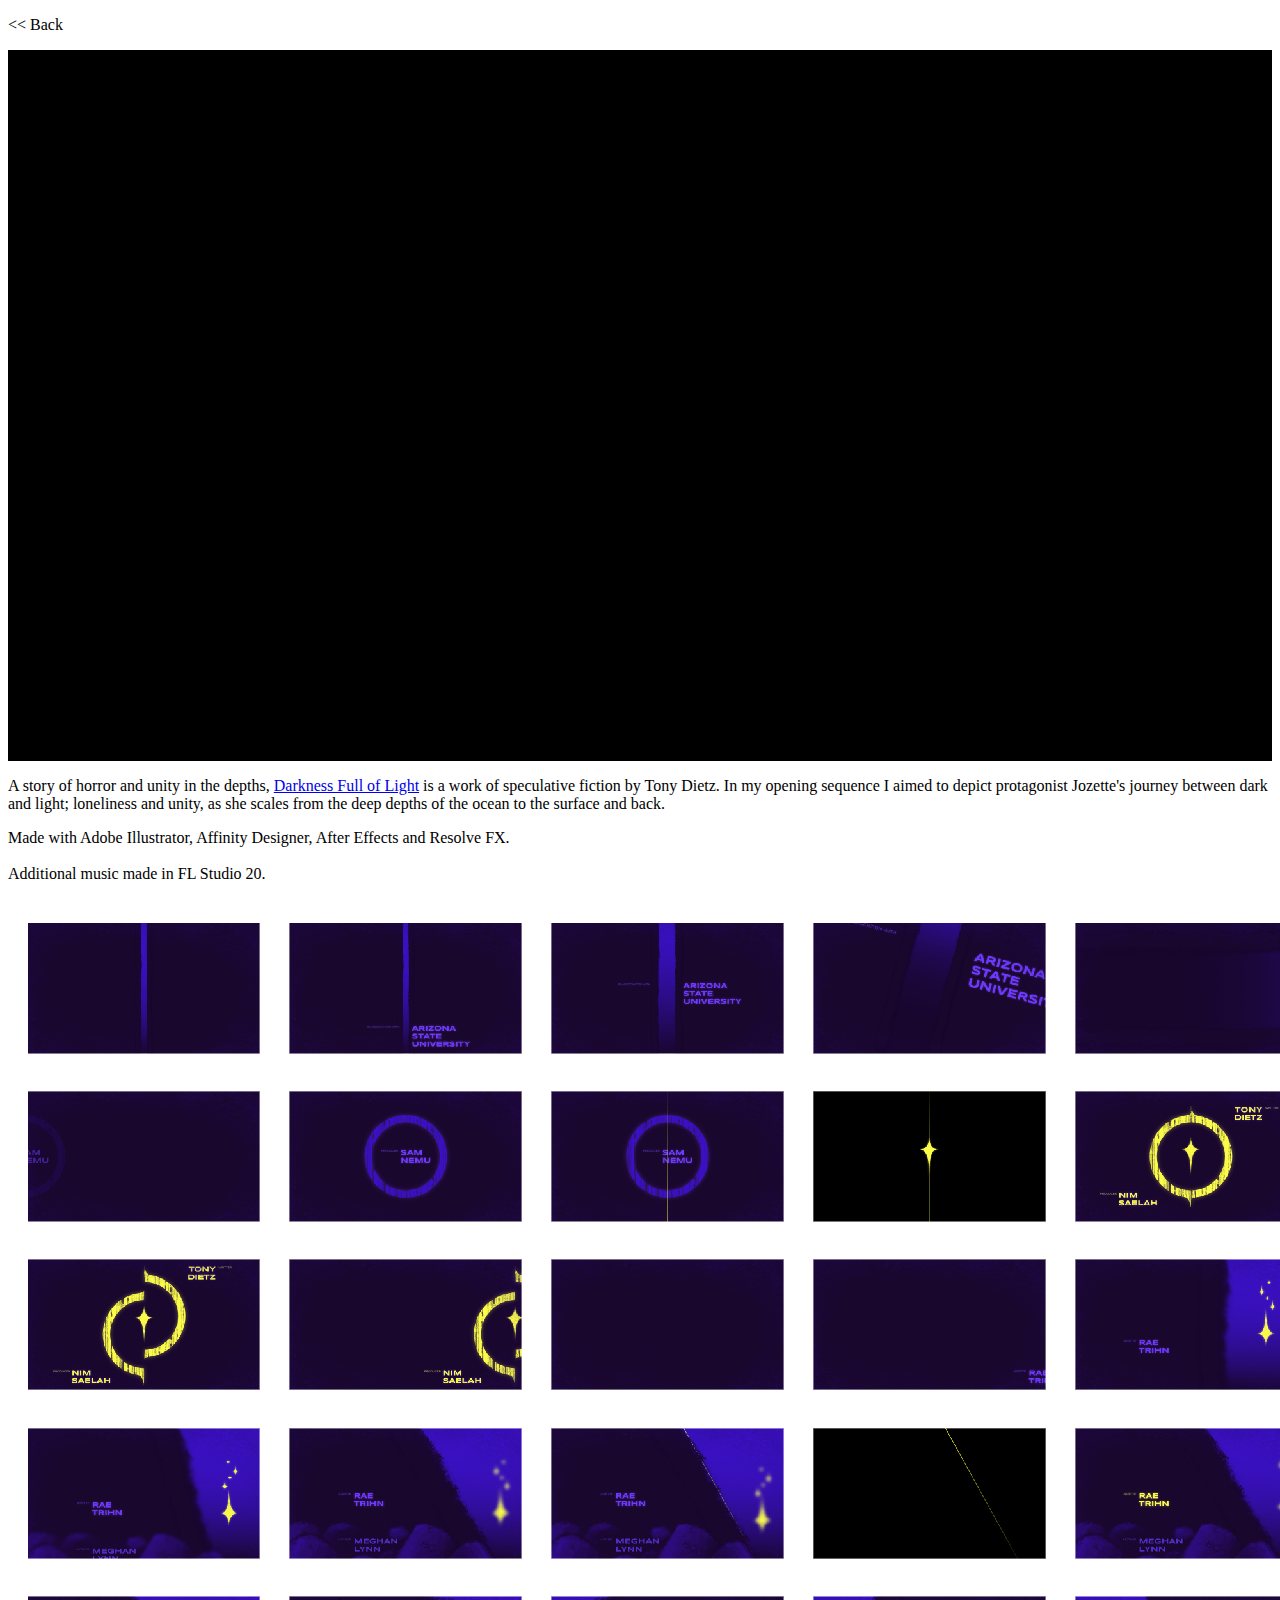
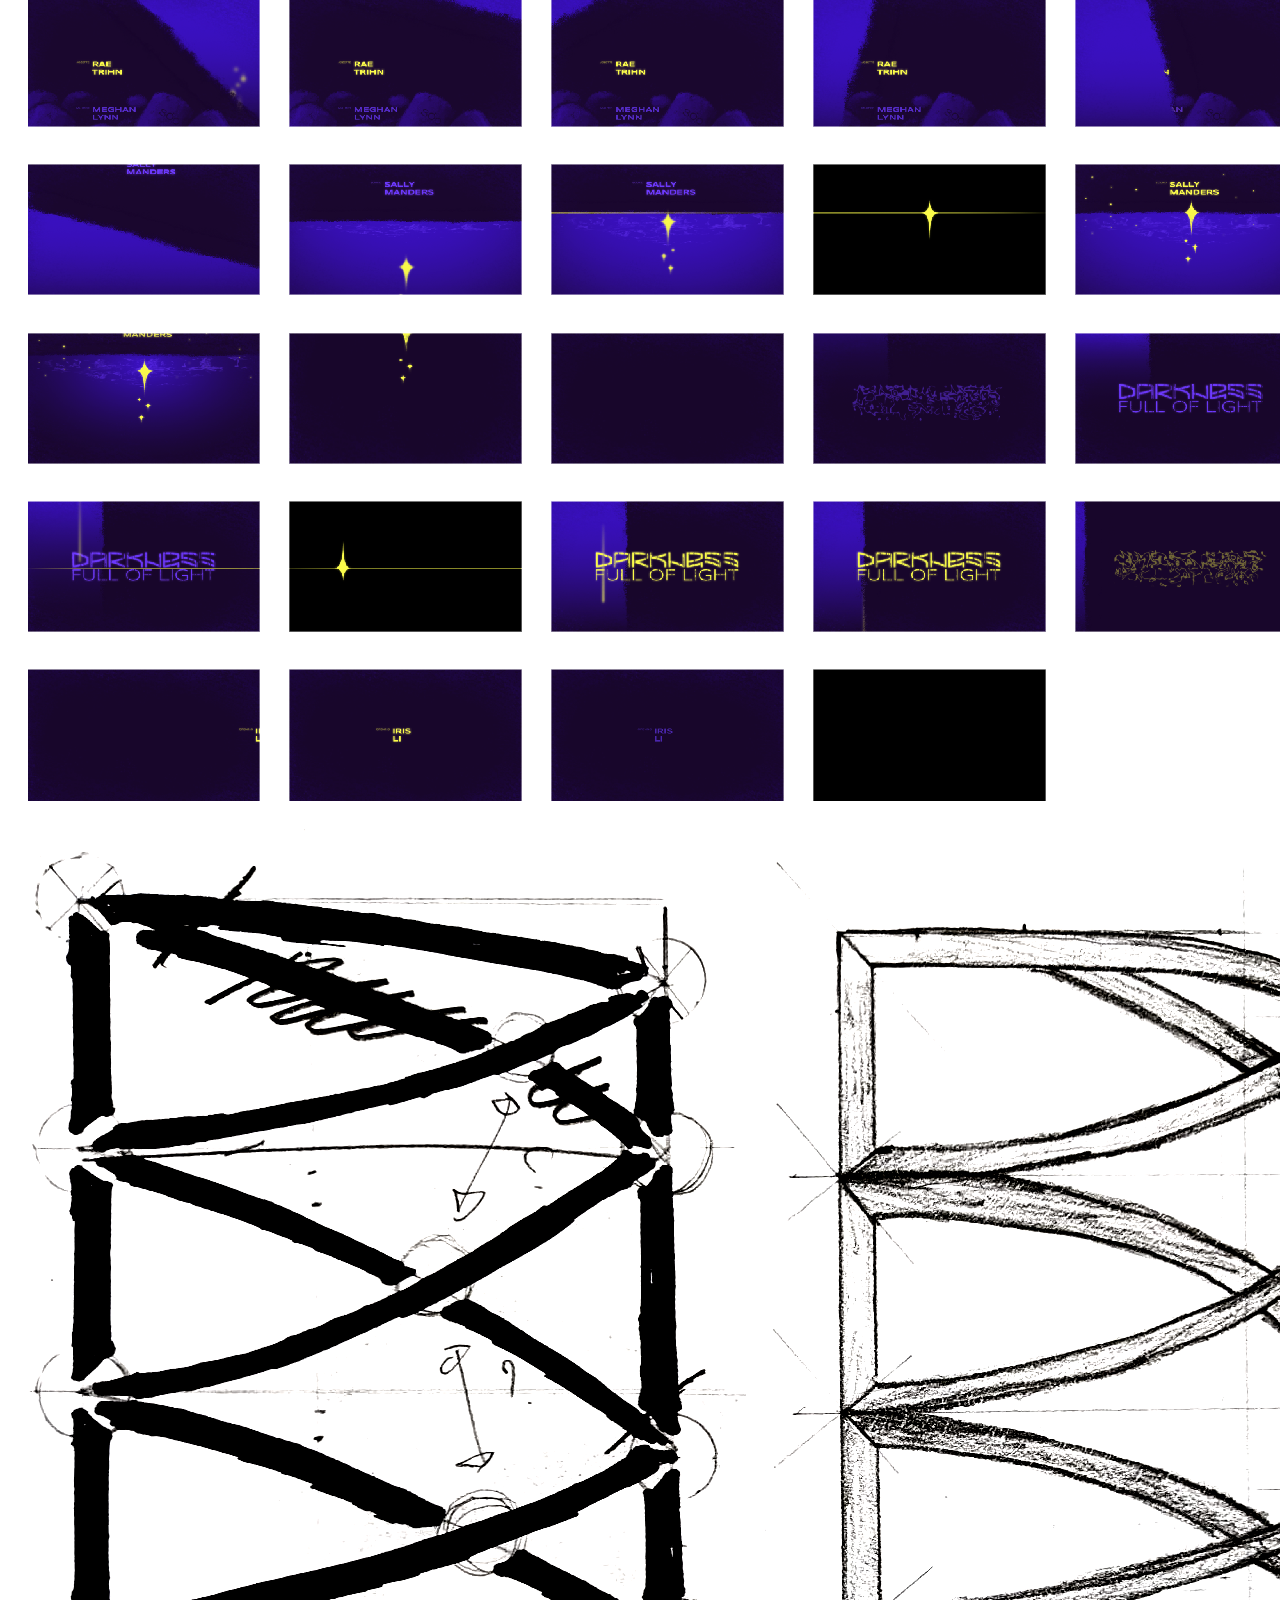
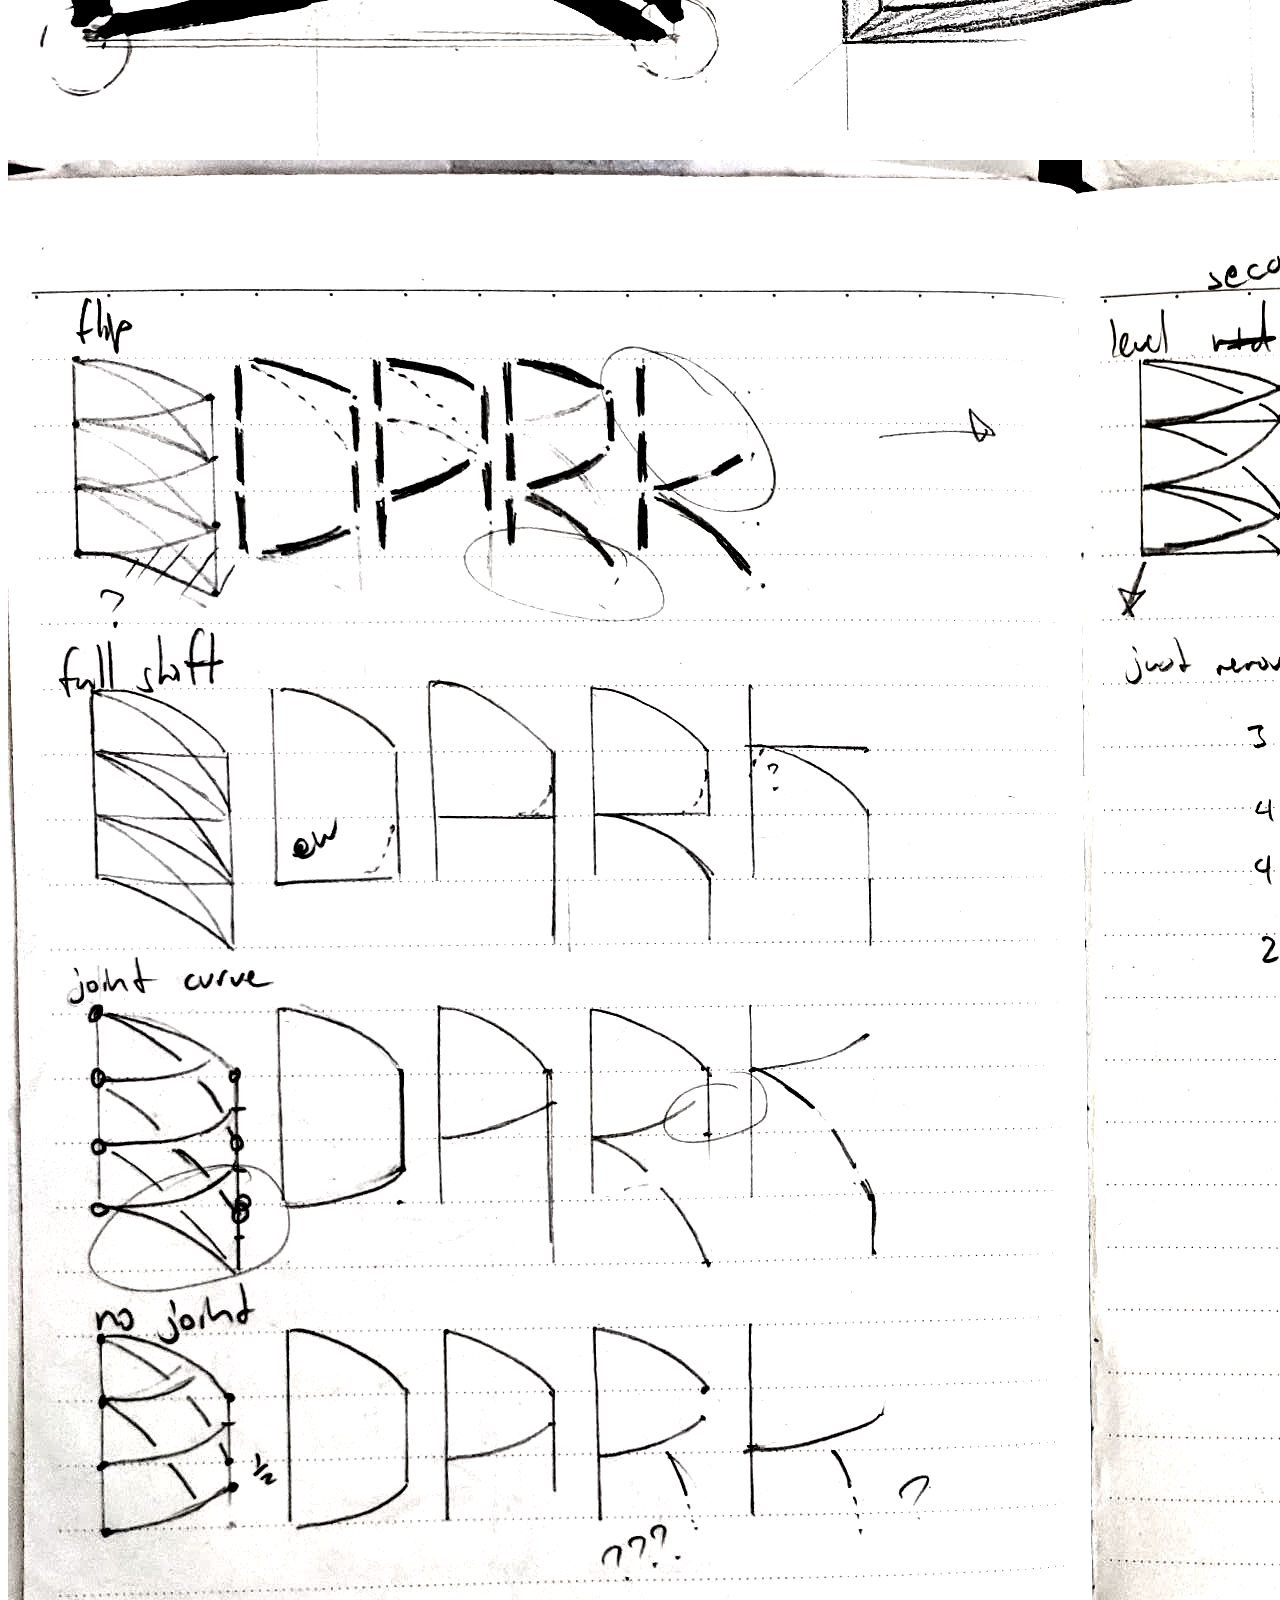
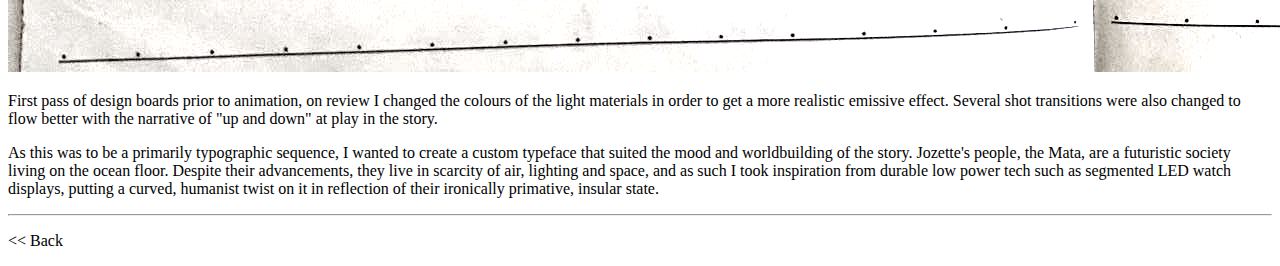
==== public/darkness.html @ 074f8f09 "init" ====
<!DOCTYPE html>
<html lang="en" id="sub" class="theme-dark">

<head>
    <link rel="stylesheet" type="text/css" href="style.css">
    <meta charset="utf-8" />
    <script src="https://player.vimeo.com/api/player.js"></script>
</head>

<body class="iframebody debug preload">
    <div class="grid3 debug">

        <div class="gcont3 start1 span2">
            <div class="backbutton scale2" onclick="parent.iframeUnfocus(event)">
                <p class="p1">
                    << Back</p>
            </div>
        </div>

        <div class="gcont3 start1 span14 border1">
            <!-- VIDEO -->
            <div style="padding:56.25% 0 0 0;position:relative;background-color: black;"><iframe id="vid"
                    src="https://player.vimeo.com/video/556968750?badge=0&amp;autopause=0&amp;player_id=0&amp;app_id=58479"
                    frameborder="0" allow="autoplay; fullscreen; picture-in-picture" allowfullscreen
                    style="position:absolute;top:0;left:0;width:100%;height:100%;"
                    title="Darkness Full of Light"></iframe></div>
            <!-- script to stop video -->
            <script>
                setInterval(function () {
                    var body = document.getElementById("sub");
                    var vid = document.getElementById("vid");
                    var player = new Vimeo.Player(vid); /*convert to player*/

                    //    console.log(body.clientHeight);
                    if (body.clientHeight <= 10) {
                        player.pause();
                        // console.log(1);
                    }
                }, 500);
            </script>
        </div>

        <div class="gcont3 start1 span7">
            <p class="p1 p4">
                A story of horror and unity in the depths,
                <a href="https://csi.asu.edu/story/darkness/" class="inlink">
                    Darkness Full of Light</a>
                is a work of
                speculative fiction by Tony Dietz. In my opening
                sequence I aimed to depict protagonist Jozette's journey
                between dark and light; loneliness and unity, as she scales
                from the deep depths of the ocean to the surface and back.
            </p>
        </div>

        <div class="gcont3 span7">
            <p class="p1 p4">
                Made with Adobe Illustrator, Affinity Designer, After Effects and 
                Resolve FX.
                <br>
                <br>
                Additional music made in FL Studio 20.
            </p>
        </div>

        <div class="gcont3 span7 border1">
            <img class="imgmix" src="assets/darkness2.png" alt="">
        </div>

        <div class="gcont3 span7 debug">
            <div class="subgrid1">
                <img class="imgmix border1" src="assets/darkness4.png" alt="">
                <img class="imgmix border1" src="assets/darkness5.png" alt="">
            </div>
        </div>

        <div class="gcont3 start1 span7">
            <p class="p1 p4">
                First pass of design boards prior to animation,
                on review I changed the colours of the light materials
                in order to get a more realistic emissive effect.
                Several shot transitions were also changed to flow better
                with the narrative of "up and down" at play in the story.
            </p>
        </div>

        <div class="gcont3 span7">
            <p class="p1 p4">
                As this was to be a primarily typographic sequence, I 
                wanted to create a custom typeface that suited the mood 
                and worldbuilding of the story. Jozette's people, the Mata, 
                are a futuristic society living on the ocean floor. Despite 
                their advancements, they live in scarcity of air, lighting 
                and space, and as such I took inspiration from durable low 
                power tech such as segmented LED watch displays, putting a 
                curved, humanist twist on it in reflection of their ironically 
                primative, insular state.
            </p>
        </div>

        <hr class="span14">

        <div class="gcont3 start1 span2">
            <div class="backbutton scale2" onclick="parent.iframeUnfocus(event)">
                <p class="p1">
                    << Back</p>
            </div>
        </div>

    </div>
</body>

</html>
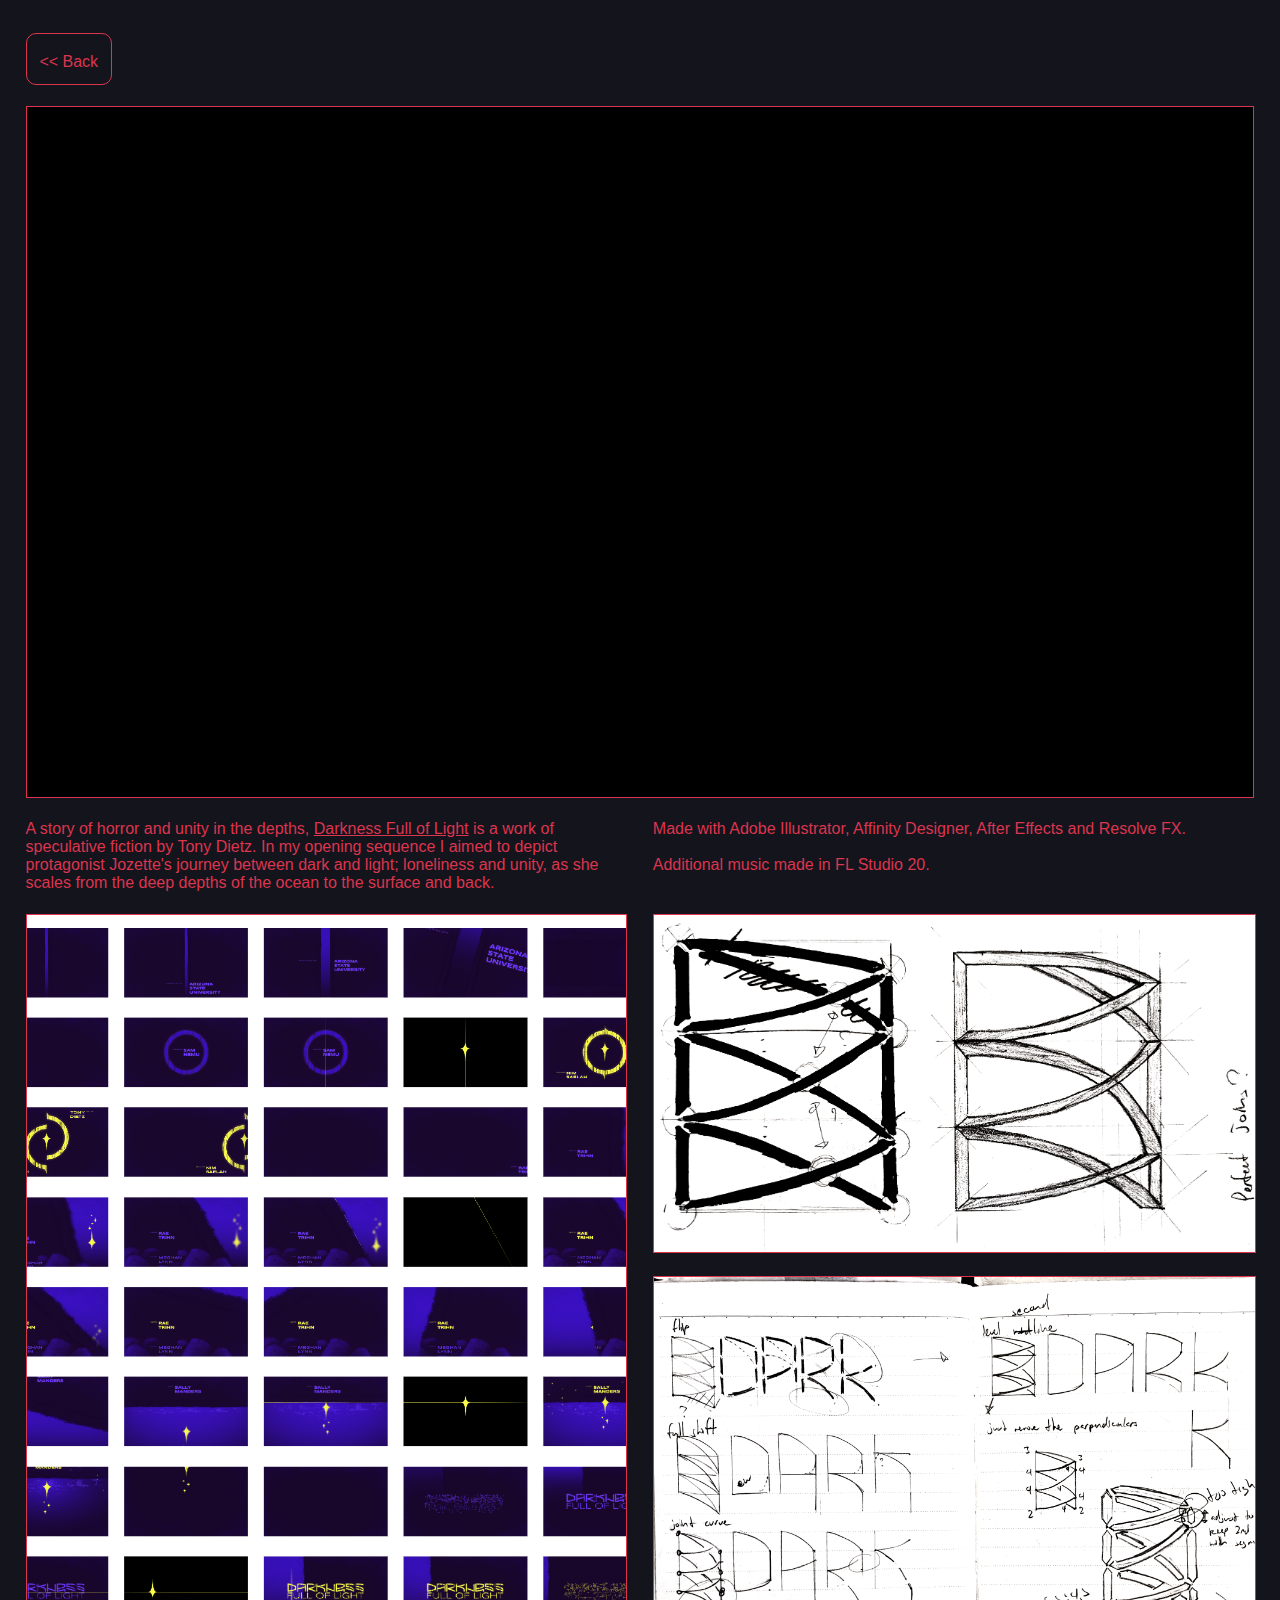
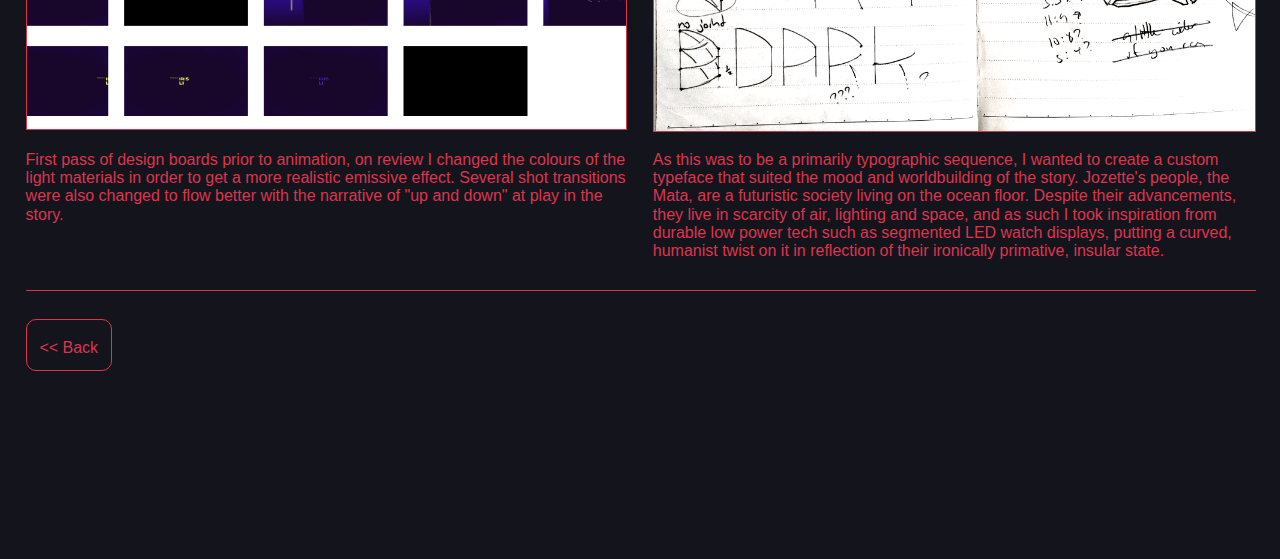
==== commit 85c52302: "blankfix" ====
--- a/public/darkness.html
+++ b/public/darkness.html
@@ -43,7 +43,7 @@
         <div class="gcont3 start1 span7">
             <p class="p1 p4">
                 A story of horror and unity in the depths,
-                <a href="https://csi.asu.edu/story/darkness/" class="inlink">
+                <a href="https://csi.asu.edu/story/darkness/" target="_blank" class="inlink">
                     Darkness Full of Light</a>
                 is a work of
                 speculative fiction by Tony Dietz. In my opening
--- a/public/style.css
+++ b/public/style.css
@@ -0,0 +1,1314 @@
+@import "reset.css";
+
+/*****************************************/
+.preload * {
+    -webkit-transition: none !important;
+    -moz-transition: none !important;
+    -ms-transition: none !important;
+    -o-transition: none !important;
+    transition: none;
+}
+
+/***************************************/
+
+@import url('https://fonts.googleapis.com/css2?family=Montserrat:wght@200&display=swap');
+
+*:focus {
+    -webkit-tap-highlight-color: transparent;
+    outline: none;
+    -ms-touch-action: manipulation;
+    touch-action: manipulation;
+}
+
+.theme-light {
+    --color1: #dc354e;
+    /*bg*/
+    --color2: #14141d;
+    /*fg*/
+    --color4: #14141d;
+    /*static background 1*/
+    --color3: #dc354e;
+    /*static foreground 2*/
+    --color5: #1a1a5a;
+    /*midtone*/
+    --color6: #ffffff;
+    /*accent light*/
+    --color7: #da5166;
+    /*foreground light*/
+}
+
+.theme-dark {
+    --color2: #dc354e;
+    /*bg*/
+    --color1: #14141d;
+    /*fg*/
+    --color4: #14141d;
+    /*static background 1*/
+    --color3: #dc354e;
+    /*static foreground 2*/
+    --color5: #1c1c35;
+    /*midtone*/
+    --color6: #ffffff;
+    /*accent light*/
+    --color7: #da5166;
+    /*foreground light*/
+}
+
+.theme-print {
+    --color1: #ffffff;
+    /*bg*/
+    --color2: #353535;
+    /*fg*/
+    --color4: #353535;
+    /*static background 1*/
+    --color3: #ffffff;
+    /*static foreground 2*/
+    --color5: #bababa;
+    /*midtone*/
+    --color6: #000000;
+    /*accent light*/
+    --color7: #da5166;
+    /*foreground light*/
+}
+
+.debug {
+    /* outline: 1px dashed rgb(0, 0, 255); */
+    outline-offset: -1px;
+}
+
+::-webkit-scrollbar {
+    width: 15px;
+    background-color: var(--color5);
+    border: 1px solid var(--color2);
+}
+
+::-webkit-scrollbar-button {
+    background-color: var(--color1);
+    border: 1px solid var(--color2);
+}
+
+::-webkit-scrollbar-button:hover {
+    background-color: var(--color7);
+}
+
+::-webkit-scrollbar-thumb {
+    background-color: var(--color1);
+    border: 1px solid var(--color2);
+}
+
+::-webkit-scrollbar-thumb:hover {
+    background-color: var(--color7);
+}
+
+::selection {
+    color: var(--color2);
+    background: var(--color6);
+}
+
+body {
+    background-color: var(--color1);
+}
+
+.iframebody {
+    /* background-color: transparent; */
+    background-color: var(--color1);
+    /* border: 1px solid var(--color2); */
+    /* border-right: none; */
+}
+
+.stop_scrolling {
+    overflow: hidden;
+    padding-right: 15px;
+}
+
+.wrapper {
+    display: flex;
+    flex-direction: row;
+    justify-content: center;
+    /* align-items: center; */
+
+}
+
+.content {
+    /* min-width: 600px; */
+    /* max-width: 38vw; */
+    width: 60vw;
+
+    margin-left: 1vw;
+
+    animation-name: fadein1;
+    animation-duration: 1s;
+    animation-fill-mode: both;
+    animation-direction: normal;
+    animation-iteration-count: 1;
+}
+
+hr {
+    width: 100%;
+    border-top: none;
+    border-color: var(--color2);
+}
+
+.bgscroll {
+    position: fixed;
+    /* display: flex;
+    align-items: center; */
+    top: 20vh;
+    left: 0;
+    z-index: -2;
+
+    box-sizing: border-box;
+    width: 100%;
+    height: 60vh;
+    /* transform: translateY(-60%); */
+    /* transform-origin: 0%, -100%; */
+
+    overflow: visible;
+
+
+    animation-name: bgopen1;
+    animation-duration: 0.35s;
+    animation-delay: 0.2s;
+    animation-fill-mode: both;
+    animation-direction: normal;
+    animation-timing-function: ease;
+    animation-iteration-count: 1;
+}
+
+@keyframes bgopen1 {
+    0% {
+        transform: scaleY(0%);
+    }
+
+    80% {
+        transform: scaleY(104%);
+    }
+
+    100% {
+        transform: scaleY(100%);
+    }
+}
+
+.bgscroll>svg {
+    /* background-color: aqua; */
+    height: 100%;
+    opacity: 5%;
+    text-align: center;
+
+    transform: translateX(-5%);
+
+    overflow: visible;
+    fill: none;
+    stroke: var(--color2);
+    stroke-width: 1px;
+
+    animation-name: bgscroll1, bgflash1;
+    animation-duration: 8s, 1.7s;
+    animation-delay: 0.5s;
+    animation-fill-mode: both;
+    animation-direction: normal;
+    animation-timing-function: linear, linear;
+    animation-iteration-count: infinite, infinite;
+}
+
+@keyframes bgscroll1 {
+    0% {
+        transform: translateX(-5%);
+    }
+
+    100% {
+        transform: translateX(-29.3%);
+    }
+}
+
+@keyframes bgflash1 {
+    0% {
+        opacity: 50%;
+    }
+
+    50% {
+        opacity: 40%;
+    }
+
+    100% {
+        opacity: 50%;
+    }
+}
+
+.canvasbg, canvas {
+    position: fixed;
+    top: 0;
+    left: 0;
+    z-index: -20;
+}
+
+.stickyhead {
+    position: fixed;
+    top: 0%;
+    z-index: 5;
+    display: flex;
+    justify-content: space-between;
+    align-items: center;
+
+    box-sizing: border-box;
+    height: 0vh;
+    width: 100%;
+    padding: 1vw;
+    padding: clamp(5px, 1vw, 1vw);
+
+    display: none;
+    justify-content: space-between;
+
+    border-bottom: 1px solid var(--color2);
+    background-color: var(--color1);
+
+    transform-origin: 0% 1vh;
+
+}
+
+.stickyhead.outOfView {
+    display: flex;
+    height: 10vh;
+
+    /* animation-name: unflatten1; */
+    animation-name: headerdown1;
+    animation-fill-mode: both;
+    animation-duration: 0.1s;
+    animation-direction: normal;
+    animation-iteration-count: 1;
+}
+
+.stickyhead.outOfViewReset {
+    display: flex;
+    height: 10vh;
+
+    animation-name: headerup1;
+    animation-fill-mode: both;
+    animation-duration: 0.05s;
+    animation-direction: normal;
+    animation-iteration-count: 1;
+}
+
+.outOfViewReset {
+    background-color: none;
+}
+
+.topshadow {
+    position: absolute;
+    top: 100%;
+    left: 0;
+    height: 3vh;
+    width: 100%;
+    z-index: -1;
+
+    background-blend-mode: multiply;
+    mix-blend-mode: multiply;
+    background-image: linear-gradient(180deg, var(--color4), #00000000);
+    opacity: 30%;
+}
+
+.bottomshadow {
+    position: fixed;
+    top: 95vh;
+    height: 5vh;
+    width: 100%;
+    z-index: 4;
+
+    background-blend-mode: multiply;
+    mix-blend-mode: multiply;
+    background-image: linear-gradient(180deg, #00000000, var(--color4));
+    opacity: 30%;
+}
+
+.start1 {
+    grid-column-start: 1;
+}
+
+.start2 {
+    grid-column-start: 2;
+}
+
+.start3 {
+    grid-column-start: 3;
+}
+
+.start4 {
+    grid-column-start: 4;
+}
+
+.start5 {
+    grid-column-start: 5;
+}
+
+.start6 {
+    grid-column-start: 6;
+}
+
+.start7 {
+    grid-column-start: 7;
+}
+
+.start8 {
+    grid-column-start: 8;
+}
+
+.start9 {
+    grid-column-start: 9;
+}
+
+.start10 {
+    grid-column-start: 10;
+}
+
+.start11 {
+    grid-column-start: 11;
+}
+
+.start12 {
+    grid-column-start: 12;
+}
+
+.start13 {
+    grid-column-start: 13;
+}
+
+.start14 {
+    grid-column-start: 14;
+}
+
+.row1 {
+    grid-row-start: 1;
+}
+
+.row2 {
+    grid-row-start: 2;
+}
+
+.row3 {
+    grid-row-start: 3;
+}
+
+.row4 {
+    grid-row-start: 4;
+}
+
+.row5 {
+    grid-row-start: 5;
+}
+
+.row6 {
+    grid-row-start: 6;
+}
+
+.span1 {
+    grid-column-end: span 1;
+}
+
+.span2 {
+    grid-column-end: span 2;
+}
+
+.span3 {
+    grid-column-end: span 3;
+}
+
+.span4 {
+    grid-column-end: span 4;
+}
+
+.span5 {
+    grid-column-end: span 5;
+}
+
+.span6 {
+    grid-column-end: span 6;
+}
+
+.span7 {
+    grid-column-end: span 7;
+}
+
+.span8 {
+    grid-column-end: span 8;
+}
+
+.span9 {
+    grid-column-end: span 9;
+}
+
+.span10 {
+    grid-column-end: span 10;
+}
+
+.span11 {
+    grid-column-end: span 11;
+}
+
+.span12 {
+    grid-column-end: span 12;
+}
+
+.span13 {
+    grid-column-end: span 13;
+}
+
+.span14 {
+    grid-column-end: span 14;
+}
+
+.span-1 {
+    grid-column-end: -1;
+}
+
+.rspan1 {
+    grid-row-end: 1;
+}
+
+.rspan2 {
+    grid-row-end: 2;
+}
+
+.rspan3 {
+    grid-row-end: 3;
+}
+
+.rspan4 {
+    grid-row-end: 4;
+}
+
+.grid1 {
+    display: grid;
+    grid-template-columns: repeat(5, 1fr);
+    /* grid-template-rows: repeat(1, 20vh); */
+    grid-column-gap: 1vw;
+    /*fallback*/
+    grid-column-gap: clamp(10px, 1vw, 50px);
+    width: 35vw;
+    min-width: 200px;
+
+    margin-top: 35vh;
+    margin-bottom: 12vh;
+    margin-left: auto;
+    margin-right: auto;
+
+    animation-name: unflatten3;
+    animation-duration: 0.2s;
+    animation-delay: 1s;
+    animation-fill-mode: both;
+    animation-direction: normal;
+    animation-iteration-count: 1;
+}
+
+.grid2 {
+    display: grid;
+    grid-template-columns: repeat(6, minmax(0, 1fr));
+    grid-column-gap: 1vw;
+    /*fallback*/
+    grid-column-gap: clamp(10px, 1vw, 4vh);
+    /* grid-template-rows: repeat(6,30vh); */
+    grid-row-gap: 2vw;
+    grid-row-gap: clamp(10px, 2vw, 50px);
+    /* grid-row-gap: 12vh; */
+
+    margin-bottom: 20vh;
+
+    animation-name: fadein1;
+    animation-duration: 0.4s;
+    animation-delay: 1.8s;
+    animation-fill-mode: both;
+    animation-direction: normal;
+    animation-iteration-count: 1;
+}
+
+.grid3 {
+    display: grid;
+    grid-template-columns: repeat(14, minmax(0, 1fr));
+    grid-column-gap: 2vw;
+    grid-column-gap: clamp(10px, 2vw, 50px);
+    /* grid-template-rows: repeat(6,30vh); */
+    grid-row-gap: 1vw;
+    /*fallback*/
+    grid-row-gap: clamp(10px, 1vw, 50px);
+
+    margin: 2vw;
+    /* margin-top: calc(10vh + 2vw); */
+    margin-bottom: 20vh;
+}
+
+.gcont1 {
+    position: relative;
+}
+
+.gcont1>img {
+    /*code to make image fit in cell*/
+    max-width: 100%;
+    height: auto;
+    object-fit: cover;
+}
+
+.gcont2 {
+    position: relative;
+    /* background-color: var(--color2); */
+    /* border: 1px solid var(--color2); */
+    overflow: visible;
+    display: flex;
+    align-items: center;
+
+    /*outline: 1px solid yellow;*/
+}
+
+.gcont2 img {
+    /* width: fit-content; */
+    position: relative;
+
+    object-fit: cover;
+    width: 100%;
+    height: 100%;
+    object-position: center;
+    text-align: center;
+
+    /* filter: grayscale(50%); */
+    /* box-shadow: 5px 5px 5px 0 rgba(63, 34, 34, 0.138); */
+    border: 1px solid var(--color2);
+}
+
+.gcont2list {
+    align-items: flex-start;
+}
+
+.imgframe1 {
+
+    position: relative;
+    overflow: visible;
+    display: flex;
+    align-items: center;
+
+    width: 100%;
+
+    cursor: pointer;
+}
+
+.thumb {
+    display: none;
+    position: absolute;
+    /*right: 0;*/
+    left: -100%;
+    /* bottom: -200%; */
+
+    opacity: 100%;
+    transition: opacity, 0.2s;
+
+
+}
+
+.thumb:hover {
+    opacity: 0%;
+    /* left: -1000%; */
+}
+
+.gifthumb {
+    position: absolute;
+}
+
+.scale1:hover {
+    animation-name: scale1;
+    animation-duration: 0.2s;
+    animation-direction: normal;
+    animation-fill-mode: both;
+    animation-iteration-count: 1;
+}
+
+.scale2:hover {
+    animation-name: scale2;
+    animation-duration: 0.2s;
+    animation-direction: normal;
+    animation-fill-mode: both;
+    animation-iteration-count: 1;
+}
+
+.gcont2:hover>img {
+    /* filter: grayscale(0%); */
+    cursor: pointer;
+}
+
+.line1 {
+    border-left: 1px solid var(--color2);
+    border-bottom: 1px solid var(--color2);
+    border-radius: 0 0 0 15px;
+    margin-left: -1px;
+
+    height: 25%;
+    width: 75%;
+    position: relative;
+    left: 75%;
+}
+
+.line2 {
+    border-right: 1px solid var(--color2);
+    border-bottom: 1px solid var(--color2);
+    border-radius: 0 0 15px 0;
+    margin-right: -1px;
+    height: 25%;
+    width: 75%;
+    position: relative;
+    right: 50%;
+}
+
+.gcont3 {
+    position: relative;
+    /* background-color: var(--color2); */
+    /* border: 1px solid var(--color2); */
+    overflow: visible;
+}
+
+.gcont3 img {
+    /* width: fit-content; */
+    object-fit: cover;
+    width: 100%;
+    height: 100%;
+    object-position: top;
+    text-align: center;
+}
+
+.subgrid1 {
+    height: fit-content;
+
+    display: grid;
+    grid-template-columns: 1fr;
+    grid-row-gap: 2vw;
+}
+
+.subgrid1>img {
+    object-fit: cover;
+    width: 100%;
+    height: 100%;
+
+    margin: 0;
+}
+
+.iframe1 {
+    position: fixed;
+    top: 10vh;
+    z-index: 10;
+    height: 0%;
+
+    transition: height, 0.2s;
+}
+
+.iframe1>iframe {
+    position: inherit;
+    /* top: 10vh; */
+    left: 18vw;
+    width: 64vw;
+    height: inherit;
+
+    z-index: 20;
+}
+
+.iframe1>.bg {
+    position: inherit;
+    top: 0;
+    left: 0;
+    width: 100%;
+    height: inherit;
+    z-index: 10;
+
+    background-color: black;
+    background-blend-mode: multiply;
+    opacity: 60%;
+}
+
+.imgmix {
+    /* mix-blend-mode: multiply; */
+    /* border: 1px solid var(--color2); */
+    /* height: 100%; */
+    width: 100%;
+}
+
+.imgmix:hover {
+    mix-blend-mode: normal;
+}
+
+.border1 {
+    border: 1px solid var(--color2);
+}
+
+.centrebox {
+    text-align: center;
+    margin-bottom: 12vh;
+
+    animation-name: fadein1;
+    animation-duration: 0.4s;
+    animation-delay: 1.4s;
+    animation-fill-mode: both;
+    animation-direction: normal;
+    animation-iteration-count: 1;
+}
+
+.arrowdown {
+    z-index: 1;
+
+    fill: var(--color2);
+    width: 2%;
+
+    animation-name: bob1, fadein1;
+    /* animation-name: bob1; */
+    animation-duration: 0.5s, 0.7s;
+    animation-delay: 1.7s, 1s;
+    animation-fill-mode: both, both;
+    animation-direction: alternate, normal;
+    animation-iteration-count: infinite, 1;
+}
+
+.logo {
+    position: relative;
+    width: 100%;
+    /* height: 100%; */
+    margin-bottom: -11%;
+    /* margin-left: -0.5vw; */
+
+    fill: var(--color2);
+
+    /* transform-origin: 100% 100%; */
+    transform: scale(100%);
+    transition: transform 0.15s;
+
+    /* cursor: pointer; */
+}
+
+.portrait {
+    position: absolute;
+    top: 0;
+
+    width: 100%;
+    height: 100%;
+
+    background-image: url('assets/portrait0.png');
+    border: 1px solid var(--color2);
+    background-size: cover;
+    background-position: center left;
+    background-color: var(--color1);
+    /* background-blend-mode:multiply; */
+    border-radius: 2vh;
+
+    /* transform-origin: 0% 0%; */
+    transform: scale(0%);
+    transition: transform 0.15s;
+
+    cursor: pointer;
+}
+
+.logohead {
+    box-sizing: border-box;
+    height: clamp(40px, 3vw, 80%);
+
+    fill: var(--color2);
+    cursor: pointer;
+
+    transition: fill 0.2s;
+}
+
+.logohead:hover {
+    fill: var(--color6);
+
+    animation-name: scale1;
+    animation-duration: 0.2s;
+    animation-direction: normal;
+    animation-fill-mode: both;
+    animation-iteration-count: 1;
+}
+
+.smFlex {
+    margin-top: 1vh;
+
+    display: flex;
+    width: fit-content;
+    /*height: fit-content;*/
+    height: 30px;
+    height: clamp(4vh, 2.5vw, 50px);
+}
+
+.stickyhead>.smFlex {
+    position: static;
+    justify-content: flex-end;
+    margin: auto;
+    height: 100%;
+    width: 100%;
+    align-items: center;
+
+}
+
+.smIcon {
+    position: relative;
+    /*height: 30px;*/
+    /*height: clamp(25px, 2vw, 50px);*/
+    height: 100%;
+
+    /*margin-right: 1vw;*/
+    margin-right: 10%;
+}
+
+.smIcon>svg {
+    height: 100%;
+
+    fill: var(--color2);
+    cursor: pointer;
+}
+
+.smIcon:hover {
+    animation-name: scale1;
+    animation-duration: 0.2s;
+    animation-direction: normal;
+    animation-fill-mode: both;
+    animation-iteration-count: 1;
+}
+
+.smLink {
+    position: absolute;
+    width: 100%;
+    height: 100%;
+    top: 0;
+    left: 0;
+    z-index: 1;
+
+    /* background-color: rgba(0, 255, 42, 0.541); */
+}
+
+.smpopcont {
+    position: relative;
+    display: flex;
+    justify-content: center;
+
+}
+
+.smpopup {
+    position: absolute;
+    top: calc(100% + 0vw);
+
+    padding: 20%;
+    text-align: center;
+
+
+    border-radius: 4px;
+    background-color: var(--color2);
+    background-blend-mode: normal;
+    mix-blend-mode: normal;
+
+    transform-origin: center, top;
+    transform: scaleY(0%);
+    transition: transform, 0.1s;
+}
+
+.stickyhead .smpopup {
+    right: 0;
+    transform-origin: right, top;
+    /* this doesnt work? */
+}
+
+.smIcon:hover>.smpopcont>.smpopup {
+    transform: scaleY(100%);
+}
+
+.stickyhead>.smFlex>.smIcon {
+    margin-right: 0%;
+    margin-left: 1%;
+}
+
+.copybutton {
+    /* width: 10vw; */
+    height: 100%;
+
+    /* padding: 20%; */
+
+    display: flex;
+    flex-wrap: nowrap;
+
+
+}
+
+.copybutton>svg {
+    height: 4vh;
+    /* width: auto; */
+
+    /* margin-right: 20%; */
+
+    fill: var(--color1);
+}
+
+.copybutton>p {
+    margin: auto;
+
+    cursor: pointer;
+    text-decoration: underline;
+}
+
+.smpopup>p {
+    padding-top: 3%;
+}
+
+.backbutton {
+    width: fit-content;
+
+    margin-top: 5%;
+    margin-bottom: 5%;
+
+    padding: 1vw;
+    padding-top: 1.5vw;
+
+    border: 1px solid var(--color2);
+    border-radius: 10px;
+
+    cursor: pointer;
+}
+
+.backbutton:hover {
+    background-color: var(--color2);
+}
+
+.backbutton:hover>p {
+    color: var(--color1);
+    text-align: center;
+}
+
+.bottomlist {
+    margin-top: 12vh;
+    z-index: -5;
+}
+
+.endblock {
+    /* width: 100%; */
+    padding: 1vw;
+    padding-top: 6vh;
+    padding-bottom: 6vh;
+
+    background-color: var(--color1);
+    border-top: 1px solid var(--color2);
+}
+
+.p1 {
+    color: var(--color2);
+    font-family: 'Montserrat', sans-serif;
+    /* font-weight: 500; */
+    font-size: 1vw;
+    /*ie fallbck*/
+    font-size: clamp(16px, 1vw, 30px);
+    line-height: 113%;
+    /* background-color: var(--color1); */
+}
+
+.p1_2 {
+    color: var(--color1);
+}
+
+.p1_b {
+    /* font-weight: 500; */
+    color: var(--color6);
+}
+
+.p2 {
+    color: var(--color1);
+    font-family: 'Montserrat', sans-serif;
+    font-size: 80%;
+    font-size: clamp(12px, 0.8vw, 26px);
+    line-height: 130%;
+}
+
+.inlink {
+    color: var(--color2);
+}
+
+.inlink:visited {
+    color: var(--color2);
+}
+
+.inlink:hover {
+    color: var(--color6);
+}
+
+.p3 {
+    width: fit-content;
+    margin-left: 3.5%;
+    /* border: none; */
+    border: 1px solid var(--color1);
+    border-radius: 3px;
+
+    /* box-sizing: border-box;
+    padding: 5%; */
+    padding-top: 3%;
+
+    background-color: var(--color2);
+    color: var(--color1);
+    /* box-shadow: inset 0.5px 0.5px 1px 0.5px var(--color1); */
+    font-family: 'Montserrat', sans-serif;
+    font-size: 80%;
+    font-size: clamp(12px, 0.8vw, 26px);
+    line-height: 130%;
+    cursor: pointer;
+}
+
+.p3:active {
+    animation-name: scale2;
+    animation-duration: 0.1s;
+    animation-iteration-count: 1;
+}
+
+.p4 {
+    margin-top: 1vh;
+    margin-bottom: 1vh;
+}
+
+@media (max-aspect-ratio: 6/5) {
+
+    /*for aspect ratios up to 6:5*/
+    .start1, .start2, .start3, .start4, .start5, .start6, .start7, .start8, .start9, .start10, .start11, .start12, .start13, .start14 {
+        grid-column-start: 1;
+    }
+
+    .span1, .span2, .span3, .span4, .span5, .span6, .span7, .span8, .span9, .span10, .span11, .span12, .span13, .span14 {
+        grid-column-end: span 1;
+    }
+
+    .row1, .row2, .row3, .row4, .row5, .row6 {
+        grid-row-start: auto;
+    }
+
+    .content {
+        width: 80vw;
+    }
+
+    .grid1 {
+        width: 100%;
+        margin-top: 12vh;
+        margin-bottom: 5vh;
+
+        grid-template-columns: repeat(1, minmax(0, 1fr));
+        grid-row-gap: 1vh;
+    }
+
+    .gcont1>p {
+        text-align: center;
+    }
+
+    .centrebox {
+        margin-bottom: 5vh;
+    }
+
+    .arrowdown {
+        width: 7.5%;
+    }
+
+    .grid2 {
+
+        grid-template-columns: repeat(1, minmax(0, 1fr));
+    }
+
+    .gcont2>p {
+        padding-bottom: 5vh;
+    }
+
+    .grid3 {
+        grid-template-columns: repeat(1, minmax(0, 1fr));
+        margin: 2vw 5%;
+        margin-bottom: 20vh;
+    }
+
+    .line1, .line2 {
+        display: none;
+    }
+
+    .iframe1>iframe {
+        left: 0;
+        width: 100vw;
+    }
+
+    .logo {
+        height: 90%;
+    }
+
+    .logohead {
+        height: 70%;
+    }
+
+    .smFlex {
+        justify-content: center;
+        align-items: center;
+
+        margin-left: auto;
+        margin-right: auto;
+        margin-top: 5vh;
+
+        width: 100%;
+        height: 9vh;
+    }
+
+    .smIcon {
+        margin: 0;
+        margin-left: 2%;
+        margin-right: 2%;
+
+        height: 70%;
+        height: clamp(25px, 70%, 70%);
+
+        /* outline: 1px solid yellow; */
+    }
+
+    .stickyhead .smFlex {
+        width: 100%;
+        justify-content: flex-end;
+    }
+
+    .stickyhead>.smFlex>.smIcon {
+        height: 70%;
+        height: clamp(25px, 70%, 70%);
+        margin: 0;
+        margin-left: 2%;
+    }
+
+    .thumb {
+        opacity: 0%;
+    }
+
+    .backbutton {
+        padding: 2vw;
+        padding-top: 3vw;
+    }
+
+    .p1 {
+        font-size: 200%;
+    }
+
+    .p2, .p3 {
+        font-size: 150%;
+    }
+
+    .endblock {
+        /* width: 100%; */
+        padding: 10vw;
+    }
+}
+
+@keyframes unflatten1 {
+    0% {
+        transform: scaleY(0);
+    }
+
+    100% {
+        transform: scaleY(10vh);
+    }
+}
+
+@keyframes unflatten2 {
+    0% {
+        transform: scaleX(0);
+    }
+
+    100% {
+        transform: scaleX(100%);
+    }
+}
+
+@keyframes unflatten3 {
+    0% {
+        transform: scaleY(0%);
+    }
+
+    80% {
+        transform: scaleY(107%);
+    }
+
+    100% {
+        transform: scaleY(100%);
+    }
+}
+
+@keyframes flatten1 {
+    0% {
+        transform: scaleY(10vh);
+    }
+
+    100% {
+        transform: scaleY(0);
+    }
+}
+
+@keyframes headerdown1 {
+    0% {
+        transform: translateY(-100%);
+    }
+
+    100% {
+        transform: translateY(0%);
+    }
+}
+
+@keyframes headerup1 {
+    0% {
+        transform: translateY(0%);
+    }
+
+    100% {
+        transform: translateY(-100%);
+    }
+}
+
+@keyframes bob1 {
+    0% {
+        transform: translateY(0vh);
+    }
+
+    100% {
+        transform: translateY(1vh);
+    }
+}
+
+@keyframes scale1 {
+    0% {
+        transform: scale(1);
+    }
+
+    70% {
+        transform: scale(1.25);
+    }
+
+    100% {
+        transform: scale(1.2);
+    }
+}
+
+@keyframes scale2 {
+    0% {
+        transform: scale(1);
+    }
+
+    60% {
+        transform: scale(1.05);
+    }
+
+    100% {
+        transform: scale(1.04);
+    }
+}
+
+@keyframes fadein1 {
+    0% {
+        opacity: 0%;
+    }
+
+    100% {
+        opacity: 100%;
+    }
+}
+
+@keyframes midslide1 {
+    0% {
+        left: 23vw;
+    }
+
+    100% {
+        left: 0vw;
+    }
+}
+
+.svgstore {
+    display: none;
+}